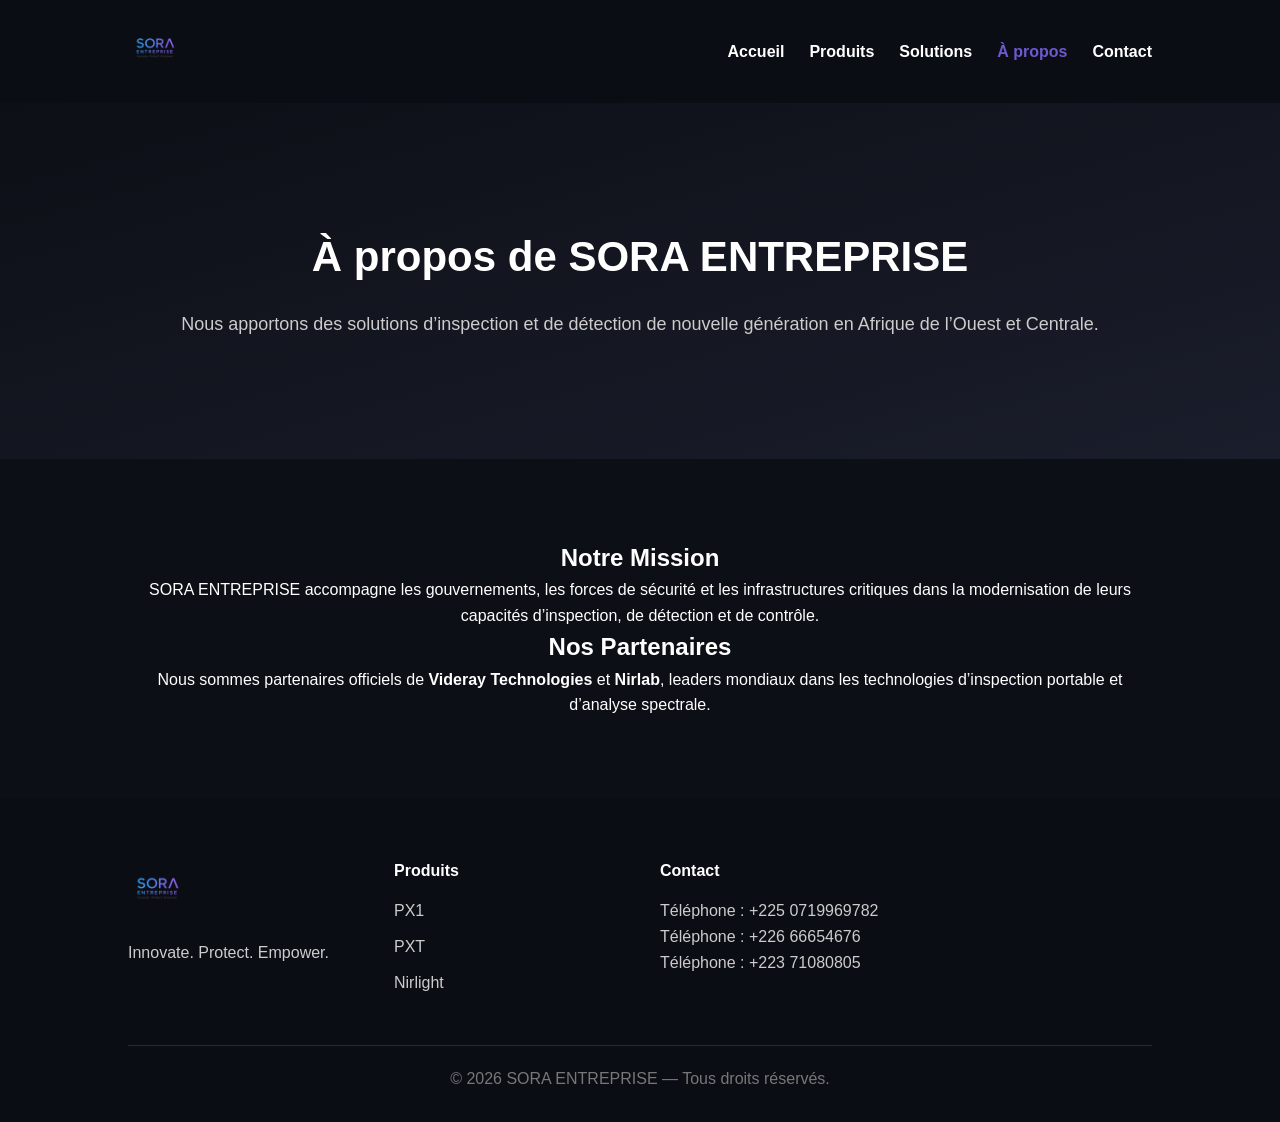
==== about.html @ 54f5229c "sorasite" ====
<!DOCTYPE html>
<html lang="fr">
<head>
    <meta charset="UTF-8">
    <meta name="viewport" content="width=device-width, initial-scale=1.0">
    <title>À propos – SORA ENTREPRISE</title>
    <link rel="stylesheet" href="styles.css">
</head>

<body>

<header>
    <div class="logo">
        <img src="logo.png" alt="logo">
    </div>

    <div class="mobile-menu-icon" onclick="toggleMenu()">☰</div>

    <nav>
        <ul>
            <li><a href="index.html">Accueil</a></li>

            <li class="dropdown">
                <a href="#">Produits</a>
                <ul class="dropdown-menu">
                    <li><a href="px1.html">PX1</a></li>
                    <li><a href="pxt.html">PXT</a></li>
                    <li><a href="nirlight.html">Nirlight</a></li>
                </ul>
            </li>

            <li><a href="solutions.html">Solutions</a></li>
            <li><a href="about.html" class="active">À propos</a></li>
            <li><a href="contact.html">Contact</a></li>
        </ul>
    </nav>
</header>

<section class="hero">
    <div class="hero-content">
        <h1>À propos de SORA ENTREPRISE</h1>
        <p>Nous apportons des solutions d’inspection et de détection de nouvelle génération en Afrique de l’Ouest et Centrale.</p>
    </div>
</section>

<section class="solutions-home">
    <h2>Notre Mission</h2>
    <p>
        SORA ENTREPRISE accompagne les gouvernements, les forces de sécurité et les infrastructures critiques
        dans la modernisation de leurs capacités d’inspection, de détection et de contrôle.
    </p>

    <h2>Nos Partenaires</h2>
    <p>
        Nous sommes partenaires officiels de <strong>Videray Technologies</strong> et <strong>Nirlab</strong>,
        leaders mondiaux dans les technologies d’inspection portable et d’analyse spectrale.
    </p>
</section>

<footer class="footer">
    <div class="footer-container">
        <div class="footer-col">
            <img src="logo.png" class="footer-logo">
            <p>Innovate. Protect. Empower.</p>
        </div>

        <div class="footer-col">
            <h4>Produits</h4>
            <ul>
                <li><a href="px1.html">PX1</a></li>
                <li><a href="pxt.html">PXT</a></li>
                <li><a href="nirlight.html">Nirlight</a></li>
            </ul>
        </div>

        <div class="footer-col">
            <h4>Contact</h4>
            <p>Téléphone : +225 0719969782</p>
            <p>Téléphone : +226 66654676</p>
            <p>Téléphone : +223 71080805</p>
        </div>
    </div>

    <div class="footer-bottom">
        © 2026 SORA ENTREPRISE — Tous droits réservés.
    </div>
</footer>

<script src="script.js"></script>

</body>
</html>
---- styles.css ----
/* RESET */
* {margin: 0;padding: 0;box-sizing: border-box;}

body {background-color: #0d0f16;color: white;font-family: Arial, sans-serif;line-height: 1.6;}

/* HEADER */
header {display: flex;justify-content: space-between;align-items: center;padding: 20px 10%;background-color:#0b0d14;position: sticky;top: 0;z-index: 1000;}

.logo img {height: 55px;}

/* NAVIGATION */
nav ul {display: flex;list-style: none;gap: 25px;align-items: center;}

nav ul li a {color: white;text-decoration: none;font-weight: 600;}

nav ul li a:hover,
nav ul li a.active {
    color: #6a5acd;
}

/* DROPDOWN */
.dropdown {
    position: relative;
}

.dropdown-menu {
    display: none;
    position: absolute;
    background-color: #1a1d2b;
    padding: 10px 0;
    border-radius: 8px;
    list-style: none;
    top: 40px;
    min-width: 180px;
}

.dropdown-menu li a {
    display: block;
    padding: 10px 20px;
}

.dropdown:hover .dropdown-menu {
    display: block;
}

/* SWITCH FR/EN */
.lang-switch {
    display: flex;
    gap: 12px;
    align-items: center;
}

.flag {
    width: 28px;
    height: 20px;
    display: inline-block;
    background-size: cover;
    border-radius: 4px;
    transition: transform 0.25s ease, box-shadow 0.25s ease;
}

.flag:hover {
    transform: scale(1.2);
    box-shadow: 0 0 8px #6a5acd;
}

.flag.fr {
    background-image: url('images/flag-fr.png');
}

.flag.en {
    background-image: url('images/flag-en.png');
}

/* MOBILE MENU */
.mobile-menu-icon {
    display: none;
    font-size: 28px;
    cursor: pointer;
    color: white;
}

/* HERO */
.hero {
    padding: 120px 10%;
    text-align: center;
    background: linear-gradient(to bottom right, #0d0f16, #1a1d2b);
}

.hero h1 {
    font-size: 42px;
    margin-bottom: 20px;
}

.hero p {
    font-size: 18px;
    color: #cccccc;
}

.hero-buttons {
    margin-top: 30px;
    display: flex;
    justify-content: center;
    gap: 20px;
}

.btn-primary,
.btn-secondary {
    padding: 14px 28px;
    border-radius: 8px;
    font-weight: 600;
    text-decoration: none;
}

.btn-primary {
    background-color: #6a5acd;
    color: white;
}

.btn-secondary {
    background-color: transparent;
    border: 2px solid #6a5acd;
    color: #6a5acd;
}

.btn-primary:hover,
.btn-secondary:hover {
    opacity: 0.8;
}

/* SOLUTIONS */
.solutions-home {
    padding: 80px 10%;
    text-align: center;
}

.solutions-grid {
    display: grid;
    grid-template-columns: repeat(4, 1fr);
    gap: 25px;
    margin-top: 40px;
}

.solution-card {
    background-color: #1a1d2b;
    padding: 25px;
    border-radius: 10px;
}

/* PRODUITS */
.products-home {
    padding: 80px 10%;
    text-align: center;
}

.products-grid {
    display: grid;
    grid-template-columns: repeat(3, 1fr);
    gap: 25px;
    margin-top: 40px;
}

.product-card {
    background-color: #1a1d2b;
    padding: 20px;
    border-radius: 10px;
    text-decoration: none;
    color: white;
    text-align: center;
}

.product-card img {
    width: 100%;
    height: 220px;
    object-fit: cover;
    border-radius: 8px;
}

/* CARTE AFRIQUE */
.africa-map-section {
    padding: 80px 10%;
    text-align: center;
}

.africa-svg {
    width: 100%;
    max-width: 700px;
    margin: auto;
}

.country {
    fill: #1a1d2b;
    stroke: #6a5acd;
    stroke-width: 1;
    transition: fill 0.3s ease, transform 0.2s ease;
    cursor: pointer;
}

.country:hover {
    fill: #6a5acd;
    transform: scale(1.03);
}

.country-info {
    margin-top: 30px;
    background-color: #1a1d2b;
    padding: 20px;
    border-radius: 10px;
    display: none;
}

/* FOOTER */
.footer {
    background-color: #0b0d14;
    padding: 60px 10% 30px;
    color: #cccccc;
}

.footer-container {
    display: grid;
    grid-template-columns: repeat(4, 1fr);
    gap: 40px;
}

.footer-logo {
    height: 60px;
    margin-bottom: 15px;
}

.footer-col h4 {
    color: white;
    margin-bottom: 15px;
}

.footer-col ul {
    list-style: none;
    padding: 0;
}

.footer-col ul li {
    margin-bottom: 10px;
}

.footer-col ul li a {
    color: #cccccc;
    text-decoration: none;
}

.footer-col ul li a:hover {
    color: #6a5acd;
}

.footer-bottom {
    text-align: center;
    margin-top: 40px;
    padding-top: 20px;
    border-top: 1px solid #262a3a;
    color: #777;
}

/* RESPONSIVE */
@media (max-width: 900px) {

    nav ul {
        display: none;
        flex-direction: column;
        background-color: #0d0f16;
        position: absolute;
        top: 70px;
        right: 0;
        width: 70%;
        padding: 20px;
        border-left: 1px solid #262a3a;
    }

    nav ul.show {
        display: flex;
    }

    .mobile-menu-icon {
        display: block;
    }

    .solutions-grid {
        grid-template-columns: repeat(2, 1fr);
    }

    .products-grid {
        grid-template-columns: repeat(2, 1fr);
    }

    .footer-container {
        grid-template-columns: repeat(2, 1fr);
    }
}

@media (max-width: 600px) {

    h1 { font-size: 28px; }
    h2 { font-size: 22px; }
    p { font-size: 16px; }

    .solutions-grid,
    .products-grid,
    .footer-container {
        grid-template-columns: 1fr;
    }

    .hero {
        padding: 80px 5%;
    }

    .btn-primary,
    .btn-secondary {
        padding: 12px 20px;
        font-size: 16px;
    }
}
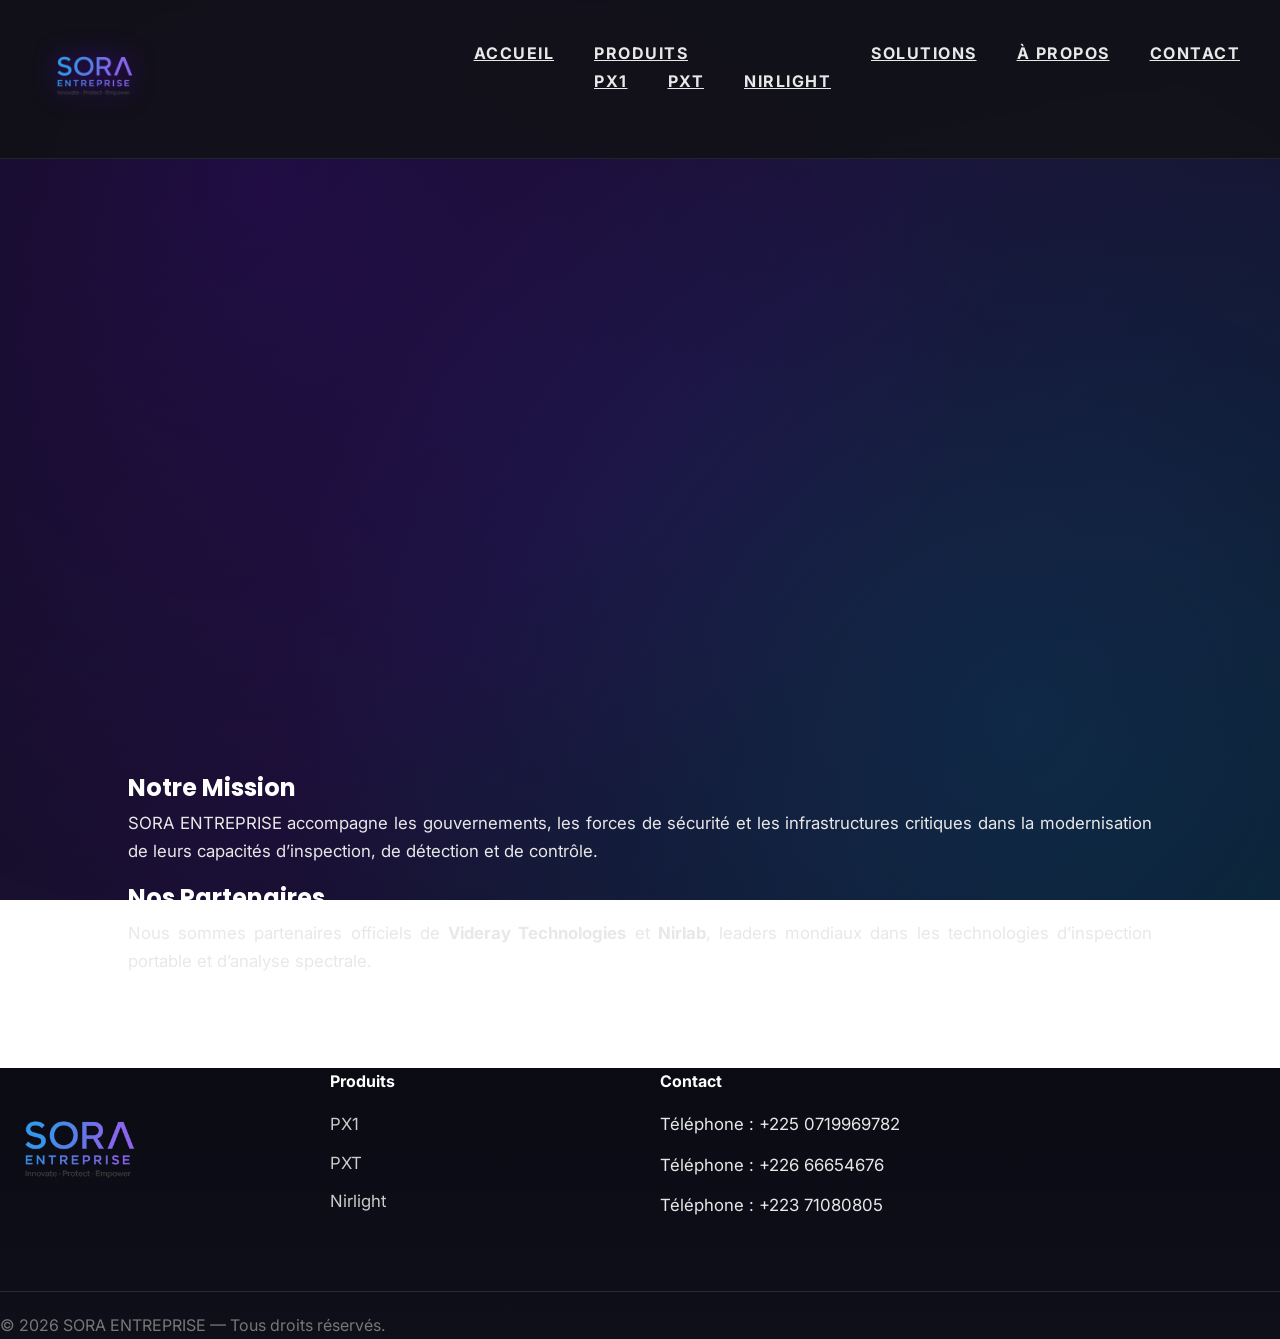
==== commit 1361d0eb: "sorasite" ====
--- a/about.html
+++ b/about.html
@@ -3,6 +3,8 @@
 <head>
     <meta charset="UTF-8">
     <meta name="viewport" content="width=device-width, initial-scale=1.0">
+    <link href="https://fonts.googleapis.com/css2?family=Poppins:wght@400;600;700&family=Inter:wght@
+    300;400;500;600&display=swap" rel="stylesheet">
     <title>À propos – SORA ENTREPRISE</title>
     <link rel="stylesheet" href="styles.css">
 </head>
@@ -61,7 +63,6 @@
     <div class="footer-container">
         <div class="footer-col">
             <img src="logo.png" class="footer-logo">
-            <p>Innovate. Protect. Empower.</p>
         </div>
 
         <div class="footer-col">
--- a/styles.css
+++ b/styles.css
@@ -1,49 +1,136 @@
 /* RESET */
-* {margin: 0;padding: 0;box-sizing: border-box;}
-
-body {background-color: #0d0f16;color: white;font-family: Arial, sans-serif;line-height: 1.6;}
-
-/* HEADER */
-header {display: flex;justify-content: space-between;align-items: center;padding: 20px 10%;background-color:#0b0d14;position: sticky;top: 0;z-index: 1000;}
-
-.logo img {height: 55px;}
-
-/* NAVIGATION */
-nav ul {display: flex;list-style: none;gap: 25px;align-items: center;}
-
-nav ul li a {color: white;text-decoration: none;font-weight: 600;}
-
-nav ul li a:hover,
-nav ul li a.active {
-    color: #6a5acd;
-}
-
-/* DROPDOWN */
-.dropdown {
+* {
+    margin: 0;
+    padding: 0;
+    box-sizing: border-box;
+}
+
+/* BACKGROUND PREMIUM (Option 1) */
+body {
+    font-family: 'Inter', sans-serif;
+    background: linear-gradient(135deg, #0f0f17, #1a1033, #0d1a2b);
+    background-attachment: fixed;
+    color: #e8e8e8;
+    line-height: 1.7;
+}
+
+/* Effet lumineux subtil */
+body::before {
+    content: "";
+    position: fixed;
+    inset: 0;
+    background: radial-gradient(circle at 20% 20%, rgba(106,0,255,0.15), transparent 60%),
+                radial-gradient(circle at 80% 80%, rgba(0,180,255,0.12), transparent 60%);
+    pointer-events: none;
+    z-index: -1;
+}
+
+h1, h2, h3 {
+    font-family: 'Poppins', sans-serif;
+    font-weight: 700;
+    color: #ffffff;
+}
+
+p, li {
+    text-align: justify;
+    font-size: 1.05rem;
+    margin-bottom: 12px;
+}
+header {
+    background: rgba(17,18,22,0.85);
+    backdrop-filter: blur(6px);
+    padding: 20px 40px;
+    border-bottom: 1px solid rgba(255,255,255,0.08);
+    display: flex;
+    justify-content: space-between;
+    align-items: center;
+    position: sticky;
+    top: 0;
+    z-index: 999;
+    animation: headerFade 0.8s ease forwards;
+    opacity: 0;
+    transform: translateY(-20px);
+}
+
+@keyframes headerFade {
+    to { opacity: 1; transform: translateY(0); }
+}
+
+/* LOGO AGRANDI */
+.logo img {
+    height: 110px;
+    filter: drop-shadow(0 0 12px rgba(106,0,255,0.6));
+    transition: 0.3s ease;
+}
+
+.logo img:hover {
+    transform: scale(1.05);
+    filter: drop-shadow(0 0 18px rgba(106,0,255,0.9));
+}
+
+/* MENU */
+nav ul {
+    list-style: none;
+    display: flex;
+    gap: 40px;
+}
+
+nav ul li a {
+    text-transform: uppercase;
+    font-weight: 700;
+    letter-spacing: 1.5px;
+    font-size: 1rem;
+    color: #e8e8e8;
     position: relative;
-}
-
-.dropdown-menu {
-    display: none;
+    transition: 0.3s ease;
+}
+
+nav ul li a:hover {
+    color: #6a00ff;
+    text-shadow: 0 0 8px rgba(106,0,255,0.8);
+}
+
+nav ul li a::after {
+    content: "";
     position: absolute;
-    background-color: #1a1d2b;
-    padding: 10px 0;
-    border-radius: 8px;
-    list-style: none;
-    top: 40px;
-    min-width: 180px;
-}
-
-.dropdown-menu li a {
-    display: block;
-    padding: 10px 20px;
-}
-
-.dropdown:hover .dropdown-menu {
-    display: block;
-}
-
-/* SWITCH FR/EN */
+    bottom: -6px;
+    left: 0;
+    width: 0%;
+    height: 2px;
+    background: #6a00ff;
+    box-shadow: 0 0 8px rgba(106,0,255,0.8);
+    transition: width 0.3s ease;
+}
+
+nav ul li a:hover::after {
+    width: 100%;
+}
+
+/* SLIDER PRINCIPAL */
+.modern-slider-section {
+    padding: 40px 0 60px;
+     background:#000;
+}
+.main-slider .swiper-slide {
+     aspect-ratio:16/9; 
+     border-radius:28px; 
+     overflow:hidden; 
+     border:4px solid rgba(157,78,221,0.6); 
+     box-shadow:0 30px 80px rgba(157,78,221,0.5);
+}
+.main-slider .swiper-slide-active { 
+    border-color:#ff69b4; 
+    box-shadow:0 40px 100px rgba(255,105,180,0.6); 
+    transform:scale(1.08); 
+}
+.main-slider video,
+.main-slider img {
+    width:80%;
+    height: 80%;
+    object-fit: cover;
+}
+
+/* LANG SWITCH */
 .lang-switch {
     display: flex;
     gap: 12px;
@@ -53,7 +140,6 @@
 .flag {
     width: 28px;
     height: 20px;
-    display: inline-block;
     background-size: cover;
     border-radius: 4px;
     transition: transform 0.25s ease, box-shadow 0.25s ease;
@@ -64,13 +150,8 @@
     box-shadow: 0 0 8px #6a5acd;
 }
 
-.flag.fr {
-    background-image: url('images/flag-fr.png');
-}
-
-.flag.en {
-    background-image: url('images/flag-en.png');
-}
+.flag.fr { background-image: url('images/flag-fr.png'); }
+.flag.en { background-image: url('images/flag-en.png'); }
 
 /* MOBILE MENU */
 .mobile-menu-icon {
@@ -80,58 +161,44 @@
     color: white;
 }
 
-/* HERO */
 .hero {
-    padding: 120px 10%;
+    padding: 150px 20px;
     text-align: center;
-    background: linear-gradient(to bottom right, #0d0f16, #1a1d2b);
-}
-
-.hero h1 {
-    font-size: 42px;
-    margin-bottom: 20px;
+    background: rgba(20,20,35,0.6);
+    border-radius: 16px;
+    margin: 60px auto;
+    width: 90%;
+    position: relative;
+    overflow: hidden;
+    animation: fadeUp 1s ease forwards;
+    opacity: 0;
+}
+
+/* Effet futuriste */
+.hero::before {
+    content: "";
+    position: absolute;
+    inset: 0;
+    background: radial-gradient(circle at 30% 20%, rgba(106,0,255,0.25), transparent 60%),
+                radial-gradient(circle at 70% 80%, rgba(0,180,255,0.25), transparent 60%);
+    pointer-events: none;
+}
+
+.hero h1, .hero p {
+    text-shadow: 0 0 12px rgba(0,0,0,0.6);
 }
 
 .hero p {
-    font-size: 18px;
-    color: #cccccc;
-}
-
-.hero-buttons {
-    margin-top: 30px;
-    display: flex;
-    justify-content: center;
-    gap: 20px;
-}
-
-.btn-primary,
-.btn-secondary {
-    padding: 14px 28px;
-    border-radius: 8px;
-    font-weight: 600;
-    text-decoration: none;
-}
-
-.btn-primary {
-    background-color: #6a5acd;
-    color: white;
-}
-
-.btn-secondary {
-    background-color: transparent;
-    border: 2px solid #6a5acd;
-    color: #6a5acd;
-}
-
-.btn-primary:hover,
-.btn-secondary:hover {
-    opacity: 0.8;
-}
-
-/* SOLUTIONS */
+    font-size: 1.25rem;
+    max-width: 750px;
+    margin: 0 auto;
+}
+/* =========================================================
+   SOLUTIONS
+========================================================= */
 .solutions-home {
     padding: 80px 10%;
-    text-align: center;
+    text-align: Align Left;
 }
 
 .solutions-grid {
@@ -141,16 +208,18 @@
     margin-top: 40px;
 }
 
-.solution-card {
-    background-color: #1a1d2b;
-    padding: 25px;
-    border-radius: 10px;
-}
-
-/* PRODUITS */
+.solution-card, .product-card {
+    background: rgba(26,29,43,0.85);
+    border: 1px solid rgba(255,255,255,0.05);
+    box-shadow: 0 0 18px rgba(0,0,0,0.35);
+    backdrop-filter: blur(4px);
+}
+/* =========================================================
+   PRODUCTS
+========================================================= */
 .products-home {
     padding: 80px 10%;
-    text-align: center;
+    text-align: Justify;
 }
 
 .products-grid {
@@ -167,38 +236,47 @@
     text-decoration: none;
     color: white;
     text-align: center;
+    transition: 0.3s;
+}
+
+.product-card:hover {
+    transform: translateY(-5px);
+    box-shadow: 0 0 12px rgba(106,0,255,0.4);
 }
 
 .product-card img {
-    width: 100%;
-    height: 220px;
+    width: 90%;
+    height: 210px;
     object-fit: cover;
     border-radius: 8px;
 }
 
-/* CARTE AFRIQUE */
+/* =========================================================
+   AFRICA MAP
+========================================================= */
 .africa-map-section {
-    padding: 80px 10%;
-    text-align: center;
-}
-
-.africa-svg {
+    text-align: Center;
+    margin-top: 80px;
+}
+
+.africa-map {
     width: 100%;
-    max-width: 700px;
-    margin: auto;
+    max-width: 650px;
+    height: auto;
+    display: block;
+    margin: 0 auto;
 }
 
 .country {
-    fill: #1a1d2b;
-    stroke: #6a5acd;
-    stroke-width: 1;
-    transition: fill 0.3s ease, transform 0.2s ease;
-    cursor: pointer;
+    fill: #d1d1d1;
+    stroke: #ffffff;
+    stroke-width: 2;
+    transition: 0.3s;
 }
 
 .country:hover {
-    fill: #6a5acd;
-    transform: scale(1.03);
+    fill: #4b5bff;
+    filter: drop-shadow(0 0 10px rgba(75,91,255,0.8));
 }
 
 .country-info {
@@ -209,11 +287,80 @@
     display: none;
 }
 
-/* FOOTER */
+/* =========================================================
+   MEDIA + SLIDER
+========================================================= */
+.media-section,
+.media-slider-section {
+    padding: 40px 20px;
+    text-align: center;
+    background: rgba(15,15,25,0.6);
+    border-radius: 16px;
+    width: 90%;
+    margin: 60px auto;
+}
+
+.slider-container,
+.media-slider-container {
+    width: 80%;
+    overflow: hidden;
+    margin: 30px auto;
+}
+
+.slider,
+.media-slider {
+    max-width: 900px;
+    margin: 0 auto;
+}
+
+.media-slide {
+    width: 130px !important;   /* largeur fixe */
+    height: 130px !important;
+    display: flex;
+    justify-content: center;
+    align-items: center;
+}
+
+.media-slide img {
+    width: 100%;
+    height: 100%;
+    object-fit: cover;
+    border-radius: 12px;
+}
+/* SLIDER IMAGES — VERSION DYNAMIQUE PREMIUM */
+.slider img,
+.media-item img,
+.media-item video {
+    max-width: 50px;
+    height: 50px;
+    object-fit: cover;
+    border-radius: 12px;
+    box-shadow: 0 0 15px rgba(0,0,0,0.45);
+    transition: transform 0.35s ease, box-shadow 0.35s ease;
+}
+
+/* Effet hover technologique */
+.slider img:hover,
+.media-item img:hover,
+.media-item video:hover {
+    transform: scale(1.15) rotateY(8deg);
+    box-shadow: 0 0 20px rgba(106,0,255,0.6);
+}
+/* Effet 3D sur les slides */
+.media-slide {
+    transition: transform 0.35s ease, box-shadow 0.35s ease;
+    transform-style: preserve-3d;
+}
+
+.media-slide:hover {
+    transform: scale(1.15) rotateY(12deg);
+    box-shadow: 0 0 25px rgba(106,0,255,0.6);
+}
+/* =========================================================
+   FOOTER
+========================================================= */
 .footer {
-    background-color: #0b0d14;
-    padding: 60px 10% 30px;
-    color: #cccccc;
+    background: linear-gradient(180deg, #0b0b14, #0f0f1a);
 }
 
 .footer-container {
@@ -223,7 +370,7 @@
 }
 
 .footer-logo {
-    height: 60px;
+    height: 160px;
     margin-bottom: 15px;
 }
 
@@ -234,7 +381,6 @@
 
 .footer-col ul {
     list-style: none;
-    padding: 0;
 }
 
 .footer-col ul li {
@@ -251,36 +397,55 @@
 }
 
 .footer-bottom {
-    text-align: center;
+    text-align: Justify;
     margin-top: 40px;
     padding-top: 20px;
     border-top: 1px solid #262a3a;
     color: #777;
 }
 
-/* RESPONSIVE */
+/* =========================================================
+   RESPONSIVE
+========================================================= */
+
 @media (max-width: 900px) {
 
+    /* MENU MOBILE */
     nav ul {
         display: none;
         flex-direction: column;
-        background-color: #0d0f16;
+        background: rgba(10,10,20,0.95);
         position: absolute;
-        top: 70px;
+        top: 80px;
         right: 0;
-        width: 70%;
+        width: 60%;
         padding: 20px;
-        border-left: 1px solid #262a3a;
+        border-left: 1px solid rgba(255,255,255,0.1);
+        border-bottom: 1px solid rgba(255,255,255,0.1);
     }
 
     nav ul.show {
         display: flex;
+        animation: slideIn 0.3s ease forwards;
+    }
+
+    @keyframes slideIn {
+        from { opacity: 0; transform: translateX(20px); }
+        to { opacity: 1; transform: translateX(0); }
     }
 
     .mobile-menu-icon {
         display: block;
-    }
-
+        font-size: 32px;
+        cursor: pointer;
+    }
+
+    /* LOGO */
+    .logo img {
+        height: 110px;
+    }
+
+    /* GRILLES */
     .solutions-grid {
         grid-template-columns: repeat(2, 1fr);
     }
@@ -315,4 +480,37 @@
         padding: 12px 20px;
         font-size: 16px;
     }
-}
+
+    .logo img {
+        height: 85px;
+    }
+}
+/* LIGHTBOX PREMIUM */
+.lightbox {
+    position: fixed;
+    inset: 0;
+    background: rgba(0,0,0,0.85);
+    backdrop-filter: blur(8px);
+    display: none;
+    justify-content: center;
+    align-items: center;
+    z-index: 9999;
+}
+
+.lightbox img {
+    max-width: 90%;
+    max-height: 90%;
+    border-radius: 12px;
+    box-shadow: 0 0 25px rgba(106,0,255,0.7);
+    animation: zoomIn 0.4s ease;
+}
+
+@keyframes zoomIn {
+    from { transform: scale(0.6); opacity: 0; }
+    to { transform: scale(1); opacity: 1; }
+}
+
+/* Animation décalée */
+.three-columns .col:nth-child(1) { animation-delay: 0.1s; }
+.three-columns .col:nth-child(2) { animation-delay: 0.25s; }
+.three-columns .col:nth-child(3) { animation-delay: 0.4s; }
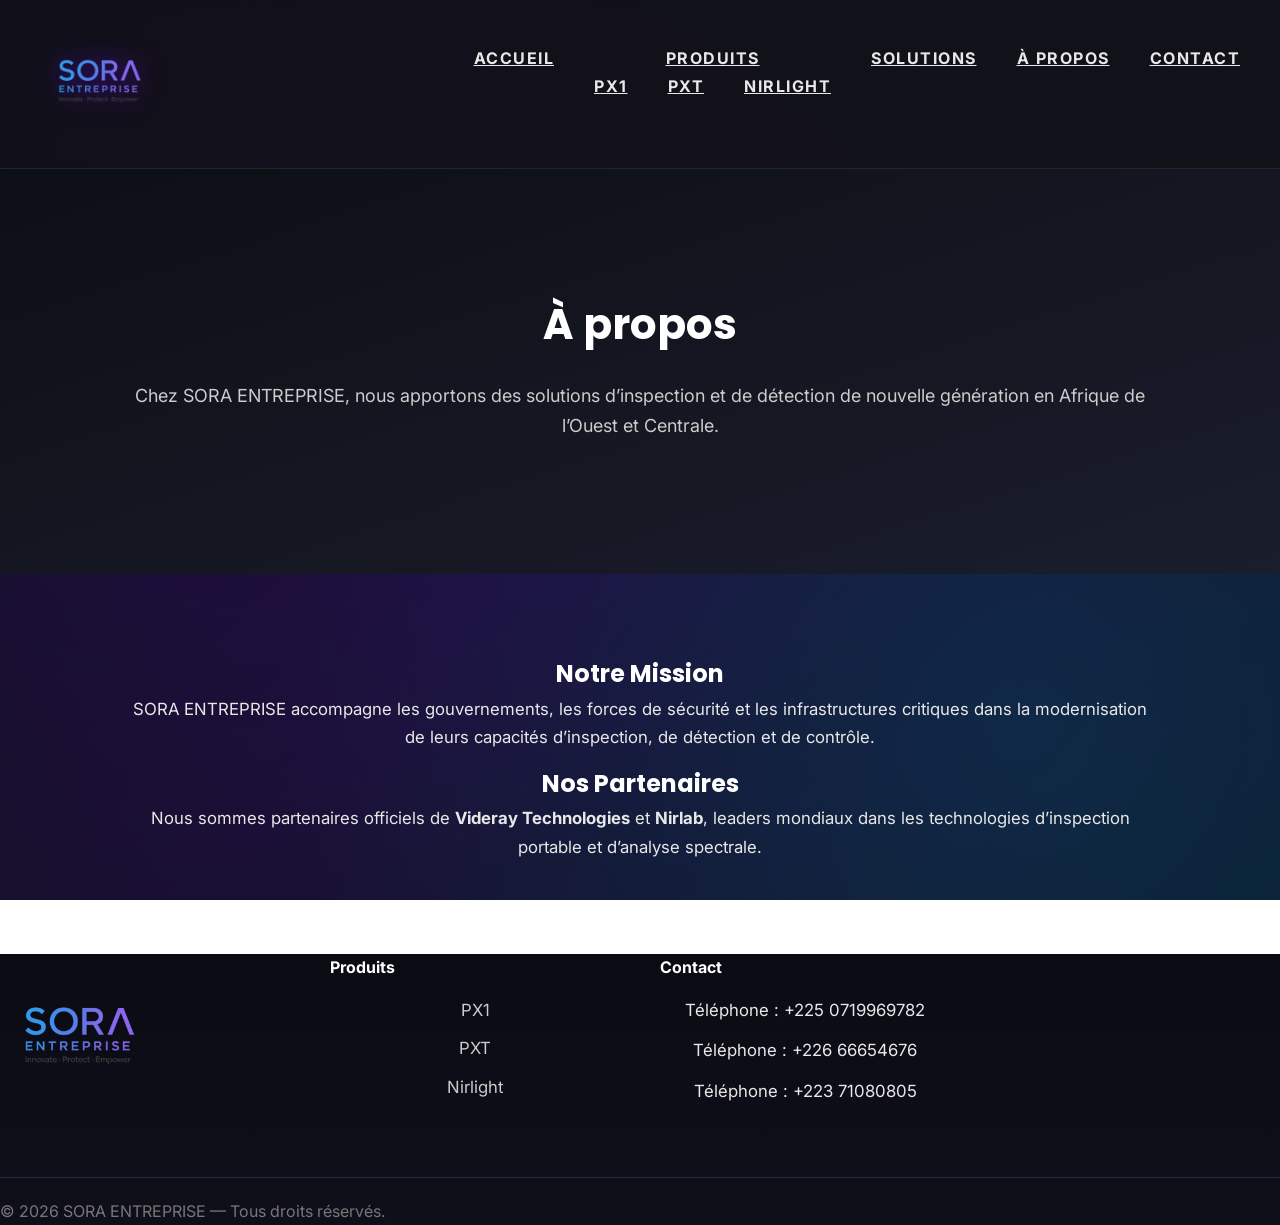
==== commit 4483f2f7: "about.html update" ====
--- a/about.html
+++ b/about.html
@@ -40,8 +40,8 @@
 
 <section class="hero">
     <div class="hero-content">
-        <h1>À propos de SORA ENTREPRISE</h1>
-        <p>Nous apportons des solutions d’inspection et de détection de nouvelle génération en Afrique de l’Ouest et Centrale.</p>
+        <h1>À propos</h1>
+        <p>Chez SORA ENTREPRISE, nous apportons des solutions d’inspection et de détection de nouvelle génération en Afrique de l’Ouest et Centrale.</p>
     </div>
 </section>
 
@@ -90,4 +90,4 @@
 <script src="script.js"></script>
 
 </body>
-</html>+</html>
--- a/styles.css
+++ b/styles.css
@@ -32,7 +32,7 @@
 }
 
 p, li {
-    text-align: justify;
+    text-align: Center;
     font-size: 1.05rem;
     margin-bottom: 12px;
 }
@@ -58,7 +58,7 @@
 
 /* LOGO AGRANDI */
 .logo img {
-    height: 110px;
+    height: 120px;
     filter: drop-shadow(0 0 12px rgba(106,0,255,0.6));
     transition: 0.3s ease;
 }
@@ -125,8 +125,8 @@
 }
 .main-slider video,
 .main-slider img {
-    width:80%;
-    height: 80%;
+    width: 85%;
+    height: 85%;
     object-fit: cover;
 }
 
@@ -161,44 +161,59 @@
     color: white;
 }
 
+/* HERO */
 .hero {
-    padding: 150px 20px;
-    text-align: center;
-    background: rgba(20,20,35,0.6);
-    border-radius: 16px;
-    margin: 60px auto;
-    width: 90%;
-    position: relative;
-    overflow: hidden;
-    animation: fadeUp 1s ease forwards;
-    opacity: 0;
-}
-
-/* Effet futuriste */
-.hero::before {
-    content: "";
-    position: absolute;
-    inset: 0;
-    background: radial-gradient(circle at 30% 20%, rgba(106,0,255,0.25), transparent 60%),
-                radial-gradient(circle at 70% 80%, rgba(0,180,255,0.25), transparent 60%);
-    pointer-events: none;
-}
-
-.hero h1, .hero p {
-    text-shadow: 0 0 12px rgba(0,0,0,0.6);
+    padding: 120px 10%;
+    text-align: Center;
+    background: linear-gradient(to bottom right, #0d0f16, #1a1d2b);
+}
+
+.hero h1 {
+    font-size: 42px;
+    margin-bottom: 20px;
 }
 
 .hero p {
-    font-size: 1.25rem;
-    max-width: 750px;
-    margin: 0 auto;
+    font-size: 18px;
+    color: #cccccc;
+}
+
+.hero-buttons {
+    margin-top: 30px;
+    display: flex;
+    justify-content: Center;
+    gap: 20px;
+}
+
+.btn-primary,
+.btn-secondary {
+    padding: 14px 28px;
+    border-radius: 8px;
+    font-weight: 600;
+    text-decoration: none;
+}
+
+.btn-primary {
+    background-color: #6a5acd;
+    color: white;
+}
+
+.btn-secondary {
+    background-color: transparent;
+    border: 2px solid #6a5acd;
+    color: #6a5acd;
+}
+
+.btn-primary:hover,
+.btn-secondary:hover {
+    opacity: 0.8;
 }
 /* =========================================================
    SOLUTIONS
 ========================================================= */
 .solutions-home {
     padding: 80px 10%;
-    text-align: Align Left;
+    text-align: Center;
 }
 
 .solutions-grid {
@@ -219,7 +234,7 @@
 ========================================================= */
 .products-home {
     padding: 80px 10%;
-    text-align: Justify;
+    text-align: Center;
 }
 
 .products-grid {
@@ -290,8 +305,7 @@
 /* =========================================================
    MEDIA + SLIDER
 ========================================================= */
-.media-section,
-.media-slider-section {
+.media-section {
     padding: 40px 20px;
     text-align: center;
     background: rgba(15,15,25,0.6);
@@ -300,61 +314,62 @@
     margin: 60px auto;
 }
 
-.slider-container,
-.media-slider-container {
-    width: 80%;
-    overflow: hidden;
-    margin: 30px auto;
-}
-
-.slider,
+/* Conteneur du slider */
 .media-slider {
     max-width: 900px;
     margin: 0 auto;
-}
-
+    overflow: hidden;
+}
+
+/* Taille fixe des slides */
 .media-slide {
-    width: 130px !important;   /* largeur fixe */
+    width: 130px !important;
     height: 130px !important;
     display: flex;
     justify-content: center;
     align-items: center;
-}
-
+    transition: transform 0.35s ease, box-shadow 0.35s ease;
+    transform-style: preserve-3d;
+}
+
+/* Images */
 .media-slide img {
     width: 100%;
     height: 100%;
     object-fit: cover;
     border-radius: 12px;
-}
-/* SLIDER IMAGES — VERSION DYNAMIQUE PREMIUM */
-.slider img,
-.media-item img,
-.media-item video {
-    max-width: 50px;
-    height: 50px;
-    object-fit: cover;
-    border-radius: 12px;
     box-shadow: 0 0 15px rgba(0,0,0,0.45);
     transition: transform 0.35s ease, box-shadow 0.35s ease;
 }
 
-/* Effet hover technologique */
-.slider img:hover,
-.media-item img:hover,
-.media-item video:hover {
-    transform: scale(1.15) rotateY(8deg);
-    box-shadow: 0 0 20px rgba(106,0,255,0.6);
-}
-/* Effet 3D sur les slides */
-.media-slide {
-    transition: transform 0.35s ease, box-shadow 0.35s ease;
-    transform-style: preserve-3d;
-}
-
+/* Hover 3D */
 .media-slide:hover {
     transform: scale(1.15) rotateY(12deg);
     box-shadow: 0 0 25px rgba(106,0,255,0.6);
+}
+
+/* Boutons Swiper */
+.media-next,
+.media-prev {
+    color: white;
+    font-weight: bold;
+    transition: 0.3s;
+}
+
+.media-next:hover,
+.media-prev:hover {
+    color: #a56bff;
+}
+
+/* Pagination */
+.media-pagination .swiper-pagination-bullet {
+    background: #fff;
+    opacity: 0.5;
+}
+
+.media-pagination .swiper-pagination-bullet-active {
+    background: #a56bff;
+    opacity: 1;
 }
 /* =========================================================
    FOOTER
@@ -485,32 +500,30 @@
         height: 85px;
     }
 }
-/* LIGHTBOX PREMIUM */
 .lightbox {
     position: fixed;
-    inset: 0;
+    top: 0;
+    left: 0;
+    width: 100vw;
+    height: 100vh;
     background: rgba(0,0,0,0.85);
     backdrop-filter: blur(8px);
     display: none;
     justify-content: center;
     align-items: center;
-    z-index: 9999;
+    z-index: 999999999; /* passe devant TOUT */
+    cursor: pointer; /* montre que c'est cliquable */
 }
 
 .lightbox img {
     max-width: 90%;
     max-height: 90%;
     border-radius: 12px;
-    box-shadow: 0 0 25px rgba(106,0,255,0.7);
     animation: zoomIn 0.4s ease;
+    pointer-events: none; /* L’IMAGE NE BLOQUE PAS LE CLIC */
 }
 
 @keyframes zoomIn {
     from { transform: scale(0.6); opacity: 0; }
     to { transform: scale(1); opacity: 1; }
 }
-
-/* Animation décalée */
-.three-columns .col:nth-child(1) { animation-delay: 0.1s; }
-.three-columns .col:nth-child(2) { animation-delay: 0.25s; }
-.three-columns .col:nth-child(3) { animation-delay: 0.4s; }
